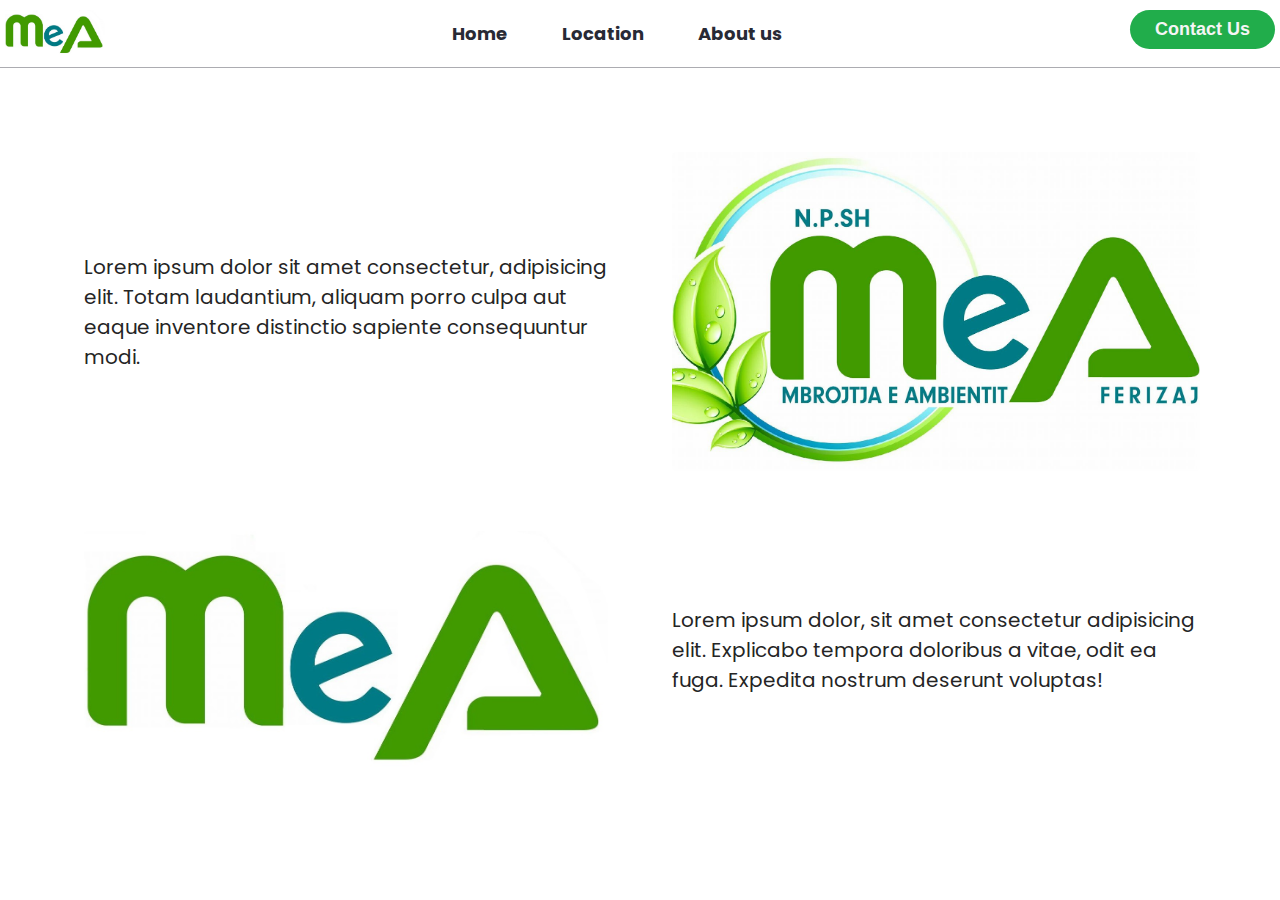
==== about.html @ 87d4a480 "Extra Body" ====
<!DOCTYPE html>
<html lang="en">
<head>
    <title>About US </title>
    <link rel="stylesheet" href="https://pro.fontawesome.com/releases/v5.10.0/css/all.css">
    <link rel="stylesheet" href="about.css">
    <link rel="stylesheet" href="Navbar.css">
    <link rel="stylesheet" href="Style.css">
</head>
<body>
    <header class="header">
    <nav class="nav">
      <div class="logo"><a href="#"><img src="img/MEA_logo.jpg" alt="MEA_logo" ></a></div>
      
      <div class="navBar">
        <div><a href="index.html">Home</a> </div>
        <div><a target="_blank" href="https://www.google.com/maps/@42.3708608,21.2019423,157m/data=!3m1!1e3">Location</a></div>
        <div><a href="#">About us</a> </div>
      </div>
      <a href="contact_us.html" class="button"><button>Contact Us</button></a>
    </nav>  
   </header>

   <di class="grid-1">

    <div class="pg"><p>Lorem ipsum dolor sit amet consectetur, adipisicing elit. Totam laudantium, aliquam porro culpa aut eaque inventore distinctio sapiente consequuntur modi.</p></div> 
    <div class="photo"><img src="img/MEA.jpg" alt="MeA"></div>  
    <div class="photo2"><img src="img/MEA_logo.jpg" alt="MeA logo"></div><div class="pg"><p>Lorem ipsum dolor, sit amet consectetur adipisicing elit. Explicabo tempora doloribus a vitae, odit ea fuga. Expedita nostrum deserunt voluptas! </p></div>
    




   </div>










</body>
</html>
---- about.css ----
@import url('https://fonts.googleapis.com/css2?family=Poppins:wght@200;300;400&display=swap');

* {
    margin: 0;
    padding: 0;
    box-sizing: border-box;
}

body {
    top: 0;
    line-height: 1.5;
    font-family: 'Poppins', sans-serif;
}



.grid-1 {
    display: grid;
    margin: 5% 5%;
    /* width: 500px;
    height: 500px;*/
    grid-template-columns: 3fr 3fr;
    grid-row: 100px;
    grid-column: 400px;
    grid-column-gap: 20px;
    grid-row-gap: 20px;
}

.photo img,
.photo2 img {

    width: 33rem;
    height: 100%;
    border-radius: 5px;
    border-color: none;
    box-shadow: 1px 2px 10px 11px white;

}

.pg,
.photo,
.photo2 {

    padding: 20px;
    border-radius: 10px;
    color: rgb(37, 37, 37);
    display: flex;
    align-items: center;
    justify-content: center;
    font-size: 20px;

}
---- Navbar.css ----
header {
    background-color: rgb(255, 255, 255);
    position: relative;
    width: 100%;
    top: 0;
    left: 0;
    border-bottom: solid 1px rgba(40, 42, 53, 0.39);
}

.nav {

    display: flex;
    flex-direction: row;
    padding-top: 10px;
    justify-content: space-between;
}

.navBar {
    white-space: nowrap;
    display: flex;
    flex-direction: row;
    justify-content: space-around;
    width: 30%;
    padding-top: 10px;
}

.logo {
    width: 100px;
    margin-bottom: 5px;
    margin-left: 5px;
}

.logo img {
    width: 100px;
}

button {
    margin-right: 5px;
    padding: 9px 25px;
    background-color: #11a73eee;
    border: none;
    border-radius: 50px;
    cursor: pointer;
    transition: all 0.3s ease 0s;
    color: whitesmoke;
    text-decoration: none;
    font-weight: bold;
    font-size: 18px;
}

.navBar a {
    font-weight: bold;
    font-size: 18px;
    color: rgb(40, 42, 53);
    /*#edf0f1;*/
    text-decoration: none;
}

button:hover {
    background-color: #007c25;
    color: white;
}

.navBar a {
    transition: all 0.3s ease 0s;
}

.navBar a:hover {
    color: #00a933;
}
---- Style.css ----
@import url('https://fonts.googleapis.com/css2?family=Poppins:wght@200;300;400&display=swap');

* {
  margin: 0;
  padding: 0;
  box-sizing: border-box;
}

body {
  top: 0;
  /* background-color: rgb(40, 42, 53); */
  /* font-family: Verdana, sans-serif; */
  line-height: 1.5;
  font-family: 'Poppins', sans-serif;

}

.mea_pres {
  display: flex;
  width: 100%;
  justify-content: space-evenly;
  margin-top: 70px;
}


.mea_pres img {
  margin-top: 2%;
  width: 43rem;
  height: 100%;
  border-radius: 50px;
  border-color: none;
  box-shadow: 1px 2px 10px 11px white;
}

.card {
  padding: 3%;
  width: 30%;
  height: 40%;
  color: rgb(255, 255, 255);
  border-color: rgba(15, 168, 56, 0.815);
  background-color: rgba(15, 168, 56, 0.815);
  border-radius: 10px;
  font-family: 'Poppins', sans-serif;
  font-weight: 500;
  margin: 6%;
  box-shadow: 1px 2px 10px 20px rgba(15, 168, 56, 0.815);
}

@media (max-width:860px) {
  .mea_pres {
    flex-wrap: wrap;
  }

  .card {

    width: 90%;
  }

  .mea_pres img {
    width: 30rem;
  }
}
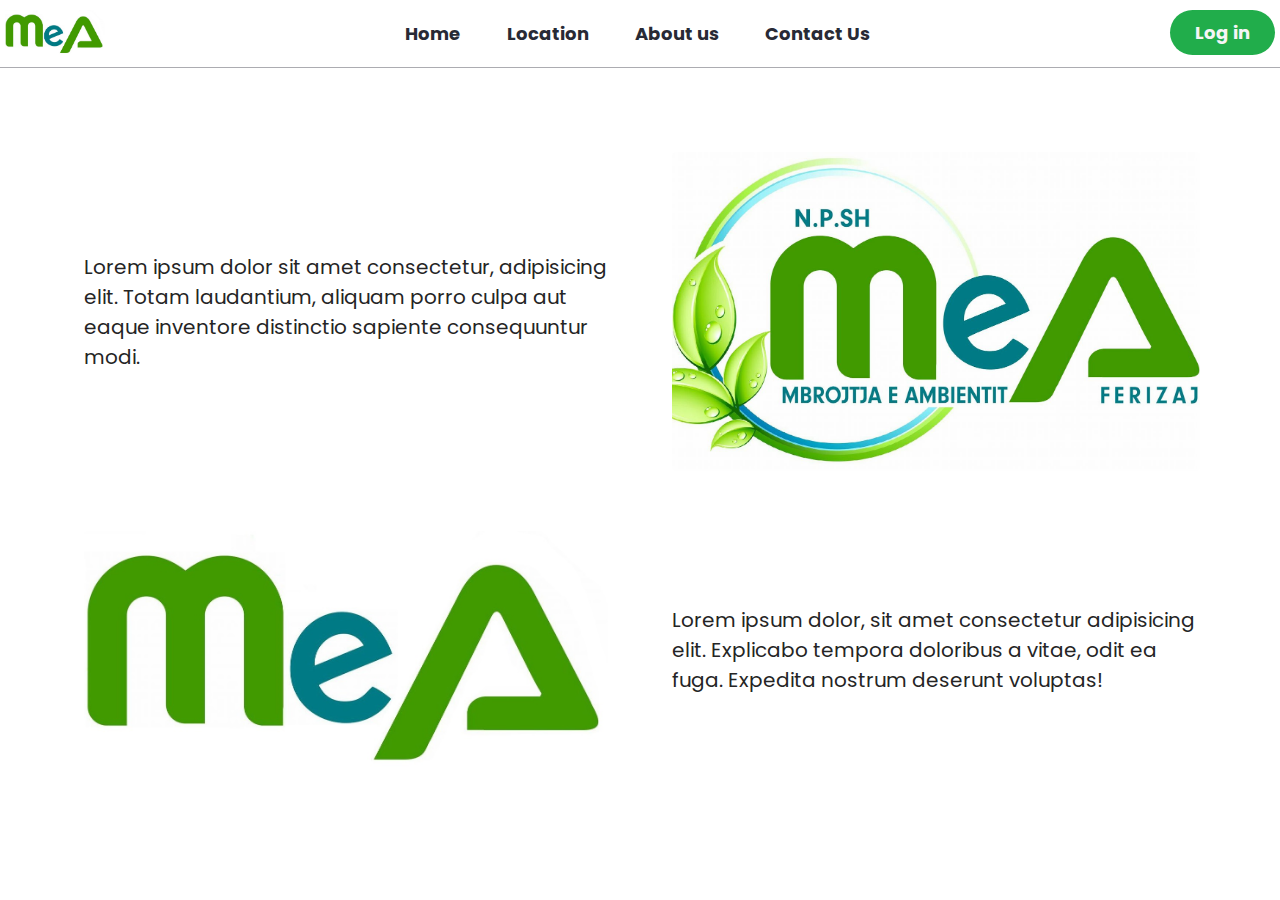
==== commit 84143e62: "Login + Contact Us addons" ====
--- a/about.html
+++ b/about.html
@@ -10,16 +10,19 @@
 <body>
     <header class="header">
     <nav class="nav">
-      <div class="logo"><a href="#"><img src="img/MEA_logo.jpg" alt="MEA_logo" ></a></div>
+      <div class="logo"><a href="#"><img  src="img/MEA_logo.jpg" alt="MEA_logo"  ></a></div>
       
-      <div class="navBar">
-        <div><a href="index.html">Home</a> </div>
-        <div><a target="_blank" href="https://www.google.com/maps/@42.3708608,21.2019423,157m/data=!3m1!1e3">Location</a></div>
-        <div><a href="#">About us</a> </div>
-      </div>
-      <a href="contact_us.html" class="button"><button>Contact Us</button></a>
+        <div class="navBar">
+          <div><a href="Index.html">Home</a> </div>
+          <div><a target="_blank" href="https://www.google.com/maps/place/HiB+Petrol+-+Bibaj/@42.370946,21.201481,157m/data=!3m1!1e3!4m5!3m4!1s0x13547d594f1be4dd:0x46d50595f9ff39c7!8m2!3d42.371163!4d21.2009026">Location</a>  </div>
+          <div><a href="about.html">About us</a> </div>
+          <div><a href="contact_us.html">Contact Us</a>
+          </div>
+          </div>
+        </div>
+          <a href="login.html" class="button"><button>Log in </button></a>
     </nav>  
-   </header>
+  </header>
 
    <di class="grid-1">
 
--- a/Navbar.css
+++ b/Navbar.css
@@ -1,3 +1,5 @@
+@import url('https://fonts.googleapis.com/css2?family=Poppins:wght@200;300;400&display=swap');
+
 header {
     background-color: rgb(255, 255, 255);
     position: relative;
@@ -5,6 +7,7 @@
     top: 0;
     left: 0;
     border-bottom: solid 1px rgba(40, 42, 53, 0.39);
+    font-family: 'Poppins', sans-serif;
 }
 
 .nav {
@@ -20,7 +23,7 @@
     display: flex;
     flex-direction: row;
     justify-content: space-around;
-    width: 30%;
+    width: 40%;
     padding-top: 10px;
 }
 
@@ -41,7 +44,7 @@
     border: none;
     border-radius: 50px;
     cursor: pointer;
-    transition: all 0.3s ease 0s;
+    transition: all 0.3s ease-in-out 0s;
     color: whitesmoke;
     text-decoration: none;
     font-weight: bold;
@@ -54,18 +57,27 @@
     color: rgb(40, 42, 53);
     /*#edf0f1;*/
     text-decoration: none;
+
 }
 
 button:hover {
-    background-color: #007c25;
+    background-color: #007f67;
     color: white;
 }
 
 .navBar a {
-    transition: all 0.3s ease 0s;
+    transition: all 0.3s ease-in-out 0s;
 }
 
 .navBar a:hover {
     color: #00a933;
 }
 
+@media (max-width:900px) {
+
+    .navBar {
+        width: 60%;
+    }
+
+
+}--- a/Style.css
+++ b/Style.css
@@ -3,7 +3,8 @@
 * {
   margin: 0;
   padding: 0;
-  box-sizing: border-box;
+  box-sizing: border-box; 
+  font-family: 'Poppins', sans-serif;
 }
 
 body {
@@ -11,7 +12,7 @@
   /* background-color: rgb(40, 42, 53); */
   /* font-family: Verdana, sans-serif; */
   line-height: 1.5;
-  font-family: 'Poppins', sans-serif;
+ 
 
 }
 
@@ -46,7 +47,7 @@
   box-shadow: 1px 2px 10px 20px rgba(15, 168, 56, 0.815);
 }
 
-@media (max-width:860px) {
+@media (max-width:1100px) {
   .mea_pres {
     flex-wrap: wrap;
   }
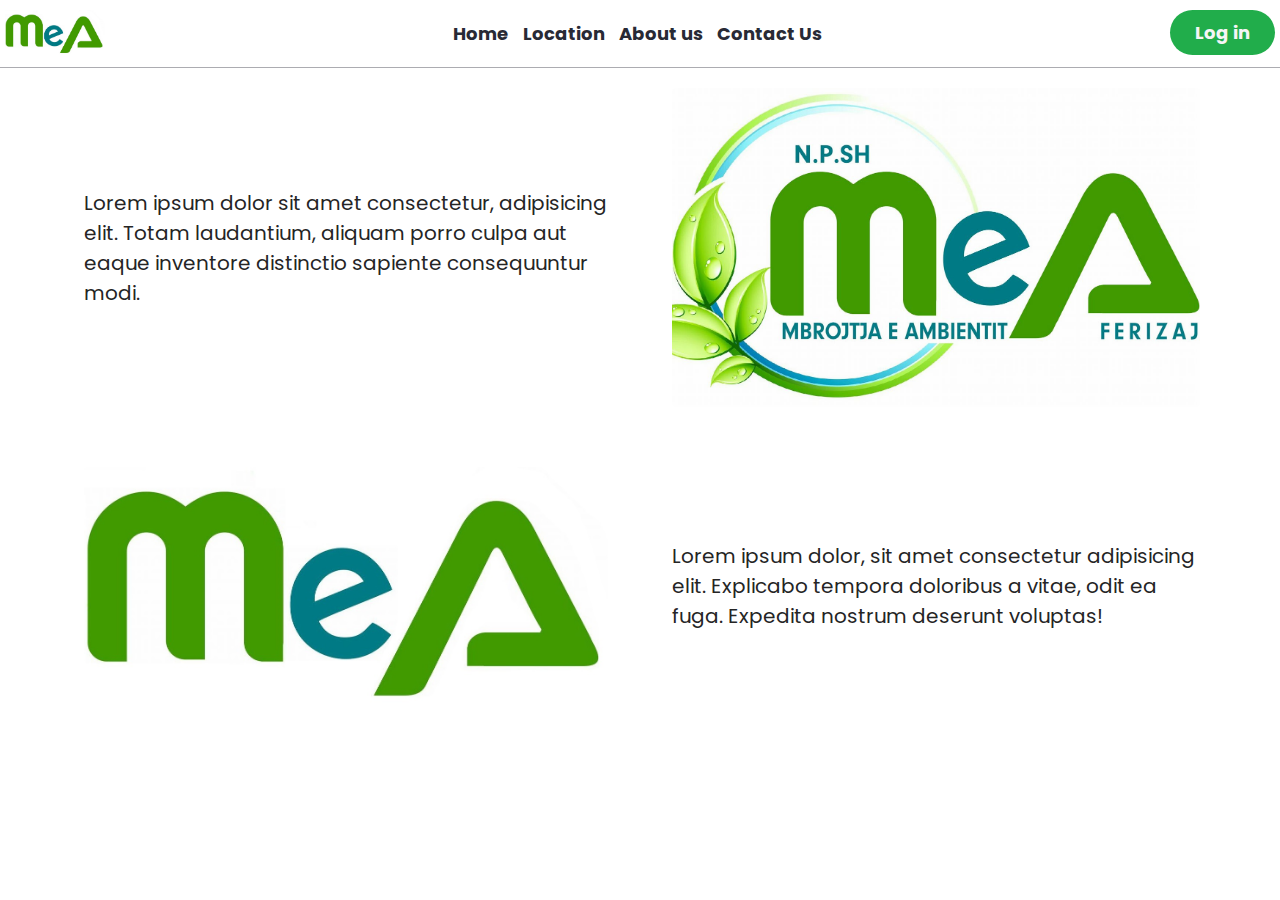
==== commit f1bf478b: "Extra Changes" ====
--- a/about.html
+++ b/about.html
@@ -16,7 +16,7 @@
           <div><a href="Index.html">Home</a> </div>
           <div><a target="_blank" href="https://www.google.com/maps/place/HiB+Petrol+-+Bibaj/@42.370946,21.201481,157m/data=!3m1!1e3!4m5!3m4!1s0x13547d594f1be4dd:0x46d50595f9ff39c7!8m2!3d42.371163!4d21.2009026">Location</a>  </div>
           <div><a href="about.html">About us</a> </div>
-          <div><a href="contact_us.html">Contact Us</a>
+          <div><a href="contact.html">Contact Us</a>
           </div>
           </div>
         </div>
@@ -29,11 +29,6 @@
     <div class="pg"><p>Lorem ipsum dolor sit amet consectetur, adipisicing elit. Totam laudantium, aliquam porro culpa aut eaque inventore distinctio sapiente consequuntur modi.</p></div> 
     <div class="photo"><img src="img/MEA.jpg" alt="MeA"></div>  
     <div class="photo2"><img src="img/MEA_logo.jpg" alt="MeA logo"></div><div class="pg"><p>Lorem ipsum dolor, sit amet consectetur adipisicing elit. Explicabo tempora doloribus a vitae, odit ea fuga. Expedita nostrum deserunt voluptas! </p></div>
-    
-
-
-
-
    </div>
 
 
--- a/about.css
+++ b/about.css
@@ -1,24 +1,6 @@
-@import url('https://fonts.googleapis.com/css2?family=Poppins:wght@200;300;400&display=swap');
-
-* {
-    margin: 0;
-    padding: 0;
-    box-sizing: border-box;
-}
-
-body {
-    top: 0;
-    line-height: 1.5;
-    font-family: 'Poppins', sans-serif;
-}
-
-
-
 .grid-1 {
     display: grid;
-    margin: 5% 5%;
-    /* width: 500px;
-    height: 500px;*/
+    margin: 0% 5% 5%;
     grid-template-columns: 3fr 3fr;
     grid-row: 100px;
     grid-column: 400px;
@@ -49,4 +31,22 @@
     justify-content: center;
     font-size: 20px;
 
+}
+
+.about h1 {
+    display: flex;
+    justify-content: center;
+    padding: 0 50%;
+    margin-bottom: 10px;
+    white-space: nowrap;
+    background-color: rgba(190, 19, 19, 0.952);
+}
+
+#about {
+    display: flex;
+    justify-content: center;
+    padding: 0 50%;
+    margin-bottom: 10px;
+    white-space: nowrap;
+    background-color: rgba(245, 245, 245, 0.952);
 }--- a/Navbar.css
+++ b/Navbar.css
@@ -1,4 +1,4 @@
-@import url('https://fonts.googleapis.com/css2?family=Poppins:wght@200;300;400&display=swap');
+
 
 header {
     background-color: rgb(255, 255, 255);
@@ -8,14 +8,16 @@
     left: 0;
     border-bottom: solid 1px rgba(40, 42, 53, 0.39);
     font-family: 'Poppins', sans-serif;
+   
 }
 
 .nav {
-
     display: flex;
     flex-direction: row;
     padding-top: 10px;
     justify-content: space-between;
+    font-weight: bold; 
+    font-size: 18px; 
 }
 
 .navBar {
@@ -23,7 +25,7 @@
     display: flex;
     flex-direction: row;
     justify-content: space-around;
-    width: 40%;
+    width: 30%;
     padding-top: 10px;
 }
 
@@ -46,16 +48,13 @@
     cursor: pointer;
     transition: all 0.3s ease-in-out 0s;
     color: whitesmoke;
-    text-decoration: none;
+    /* text-decoration: none; */
     font-weight: bold;
     font-size: 18px;
 }
 
 .navBar a {
-    font-weight: bold;
-    font-size: 18px;
     color: rgb(40, 42, 53);
-    /*#edf0f1;*/
     text-decoration: none;
 
 }
@@ -74,10 +73,7 @@
 }
 
 @media (max-width:900px) {
-
     .navBar {
         width: 60%;
     }
-
-
 }--- a/Style.css
+++ b/Style.css
@@ -3,17 +3,13 @@
 * {
   margin: 0;
   padding: 0;
-  box-sizing: border-box; 
+  box-sizing: border-box;
   font-family: 'Poppins', sans-serif;
 }
 
 body {
   top: 0;
-  /* background-color: rgb(40, 42, 53); */
-  /* font-family: Verdana, sans-serif; */
   line-height: 1.5;
- 
-
 }
 
 .mea_pres {
@@ -60,4 +56,16 @@
   .mea_pres img {
     width: 30rem;
   }
+}
+
+
+
+#active::after {
+  content: '';
+  display: flex;
+  margin-left: -10%;
+  width: 120%;
+  height: 10%;
+  border-radius: 10px;
+  background: #11a73eee;
 }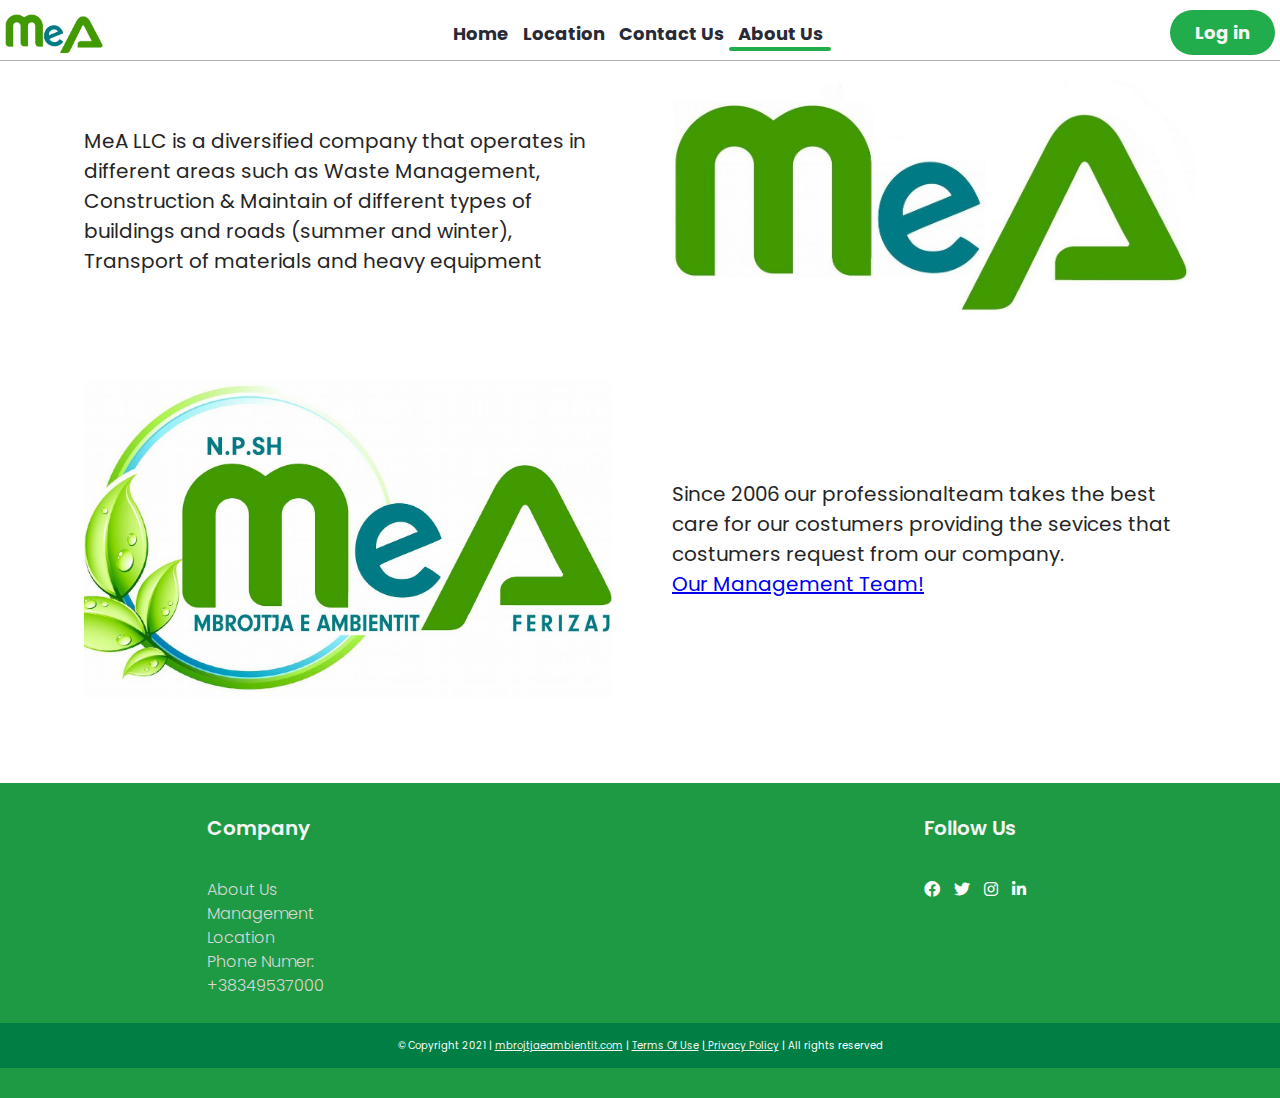
==== commit acc2b62f: "Extra Changes" ====
--- a/about.html
+++ b/about.html
@@ -1,22 +1,24 @@
-<!DOCTYPE html>
-<html lang="en">
+
+<html>
 <head>
-    <title>About US </title>
-    <link rel="stylesheet" href="https://pro.fontawesome.com/releases/v5.10.0/css/all.css">
-    <link rel="stylesheet" href="about.css">
-    <link rel="stylesheet" href="Navbar.css">
-    <link rel="stylesheet" href="Style.css">
+  <title>Home Page</title>
+  <link rel="stylesheet" href="Style.css">
+  <link rel="stylesheet" href="Navbar.css">
+  <link rel="stylesheet" href="about.css">
+  <link rel="stylesheet" href="Footer.css">
+  <link rel="stylesheet" href="https://cdnjs.cloudflare.com/ajax/libs/font-awesome/6.0.0-beta3/css/all.min.css">
 </head>
 <body>
-    <header class="header">
+  <header class="header">
     <nav class="nav">
       <div class="logo"><a href="#"><img  src="img/MEA_logo.jpg" alt="MEA_logo"  ></a></div>
       
         <div class="navBar">
-          <div><a href="Index.html">Home</a> </div>
-          <div><a target="_blank" href="https://www.google.com/maps/place/HiB+Petrol+-+Bibaj/@42.370946,21.201481,157m/data=!3m1!1e3!4m5!3m4!1s0x13547d594f1be4dd:0x46d50595f9ff39c7!8m2!3d42.371163!4d21.2009026">Location</a>  </div>
-          <div><a href="about.html">About us</a> </div>
+          <div  ><a href="Index.html">Home</a> </div>
+          <div><a target="_blank" href="https://www.google.com/maps/place/Mbrojtja+e+Ambientit/@42.3710962,21.199601,17z/data=!3m1!4b1!4m5!3m4!1s0x13547dba0a090c11:0xbd2d5cdba67bf3ea!8m2!3d42.3710923!4d21.2017897">Location</a>  </div>
           <div><a href="contact.html">Contact Us</a>
+          </div>
+          <div><a id="active" href="about.html">About Us</a>
           </div>
           </div>
         </div>
@@ -24,21 +26,44 @@
     </nav>  
   </header>
 
-   <di class="grid-1">
-
-    <div class="pg"><p>Lorem ipsum dolor sit amet consectetur, adipisicing elit. Totam laudantium, aliquam porro culpa aut eaque inventore distinctio sapiente consequuntur modi.</p></div> 
-    <div class="photo"><img src="img/MEA.jpg" alt="MeA"></div>  
-    <div class="photo2"><img src="img/MEA_logo.jpg" alt="MeA logo"></div><div class="pg"><p>Lorem ipsum dolor, sit amet consectetur adipisicing elit. Explicabo tempora doloribus a vitae, odit ea fuga. Expedita nostrum deserunt voluptas! </p></div>
-   </div>
 
 
+  <div class="grid-1">
 
-
-
-
-
-
-
-
+    <div class="pg"><p>
+      MeA LLC is a diversified company that operates in different areas such as Waste Management, Construction & Maintain of different types of buildings and roads (summer and winter), Transport of materials and heavy equipment
+    </p></div> 
+    <div class="photo"><img src="img/MEA_logo.jpg" alt="MeA"></div>  
+    <div class="photo2"><img src="img/MEA.jpg" alt="MeA logo"></div><div class="pg"><p>Since 2006 our professionalteam takes the best care for our costumers providing the sevices that costumers request from our company. <br>
+    <a id="team" href="managment.html"> Our Management Team!</a>
+    </p></div>
+  </div>
+<footer class="footer">
+   <div class="container">
+     <div class="row">                      
+       <div class="footer-col">
+          <h4>Company</h4>
+            <ul>
+              <li><a href="about.css">About Us</a></li>
+              <li><a href="#">Management</a></li>
+              <li><a href="https://www.google.com/maps/place/Mbrojtja+e+Ambientit/@42.3710962,21.199601,17z/data=!3m1!4b1!4m5!3m4!1s0x13547dba0a090c11:0xbd2d5cdba67bf3ea!8m2!3d42.3710923!4d21.2017897">Location</a></li>
+              <li><a href="#">Phone Numer: +38349537000</a></li>
+             </ul>
+        </div>
+      <div class="footer-col">
+        <h4>Follow Us</h4>
+      <div class="social-links">
+      <a href="https://www.facebook.com/npshmea/"><i id="" class="fab fa-facebook"></i></a>
+      <a href="#"><i class="fab fa-twitter"></i></a>
+      <a href="#"><i class="fab fa-instagram"></i></a>
+      <a href="https://www.linkedin.com/company/mea-shpk/mycompany/?viewAsMember=true"><i class="fab fa-linkedin-in"></i></a>
+         </div>
+       </div>
+       </div>
+       </div>
+         <div class="outer-footer">
+            © Copyright 2021 | <a href="">mbrojtjaeambientit.com</a> |  <a href=""> Terms Of Use</a> |<a href=""> Privacy Policy​</a> ​| All rights reserved
+         </div>
+  </footer>
 </body>
 </html>--- a/about.css
+++ b/about.css
@@ -1,3 +1,4 @@
+
 .grid-1 {
     display: grid;
     margin: 0% 5% 5%;
@@ -33,16 +34,9 @@
 
 }
 
-.about h1 {
-    display: flex;
-    justify-content: center;
-    padding: 0 50%;
-    margin-bottom: 10px;
-    white-space: nowrap;
-    background-color: rgba(190, 19, 19, 0.952);
-}
 
 #about {
+    margin-top: 2%;
     display: flex;
     justify-content: center;
     padding: 0 50%;
--- a/Footer.css
+++ b/Footer.css
@@ -0,0 +1,105 @@
+.container {
+    max-width: 70%;
+    margin: auto;
+}
+
+.row {
+    display: flex;
+    justify-content: space-between;
+    flex-wrap: wrap;
+
+}
+
+ul {
+    list-style: none;
+}
+
+.footer {
+    background-color: #018d2be1;
+    /* background-color: #007f67; */
+    padding: 30px 0;
+
+}
+
+.footer-col {
+    width: 20%;
+    padding: 0 15px;
+
+}
+
+.footer-col h4 {
+    font-size: 20px;
+    color: whitesmoke;
+    text-transform: capitalize;
+    margin-bottom: 35px;
+    font-weight: 600;
+    position: relative;
+}
+
+/* .footer-col ul li:not(:last-child) {
+  margin-bottom: 10px;
+} */
+
+.footer-col ul li a {
+    font-size: 16px;
+    text-transform: capitalize;
+    color: white;
+    text-decoration: none;
+    font-weight: 300;
+    color: #d8d8d8;
+    display: block;
+    transition: all 0.3s ease;
+}
+
+.footer-col ul li a:hover {
+    color: #ffffff;
+    padding-left: 10px;
+}
+
+.footer-col .social-links a {
+    display: inline;
+    height: 50px;
+    width: 50px;
+    background-color: rgba(97, 107, 116, 0);
+    margin: 0 10px 10px 0;
+    text-align: center;
+    line-height: 30px;
+    border-radius: 40%;
+    color: white;
+    transition: all 0.5s ease;
+}
+
+.footer-col .social-links a:hover {
+    color: #314b8b;
+    /* background-color: #ffffff; */
+}
+
+.outer-footer {
+    margin-top: 2%;
+    padding: 15px;
+    text-align: center;
+    color: white;
+    font-size: 10px;
+    /* background-color: rgba(56, 66, 80, 0.733); */
+    background-color: #007f44;
+
+
+}
+
+.outer-footer a {
+    color: whitesmoke;
+
+}
+
+/* @media(max-width: 767px) {
+  .footer-col {
+    width: 50%;
+    margin-bottom: 30px;
+  }
+}
+
+@media(max-width: 574px) {
+  .footer-col {
+    width: 100%;
+  }
+} */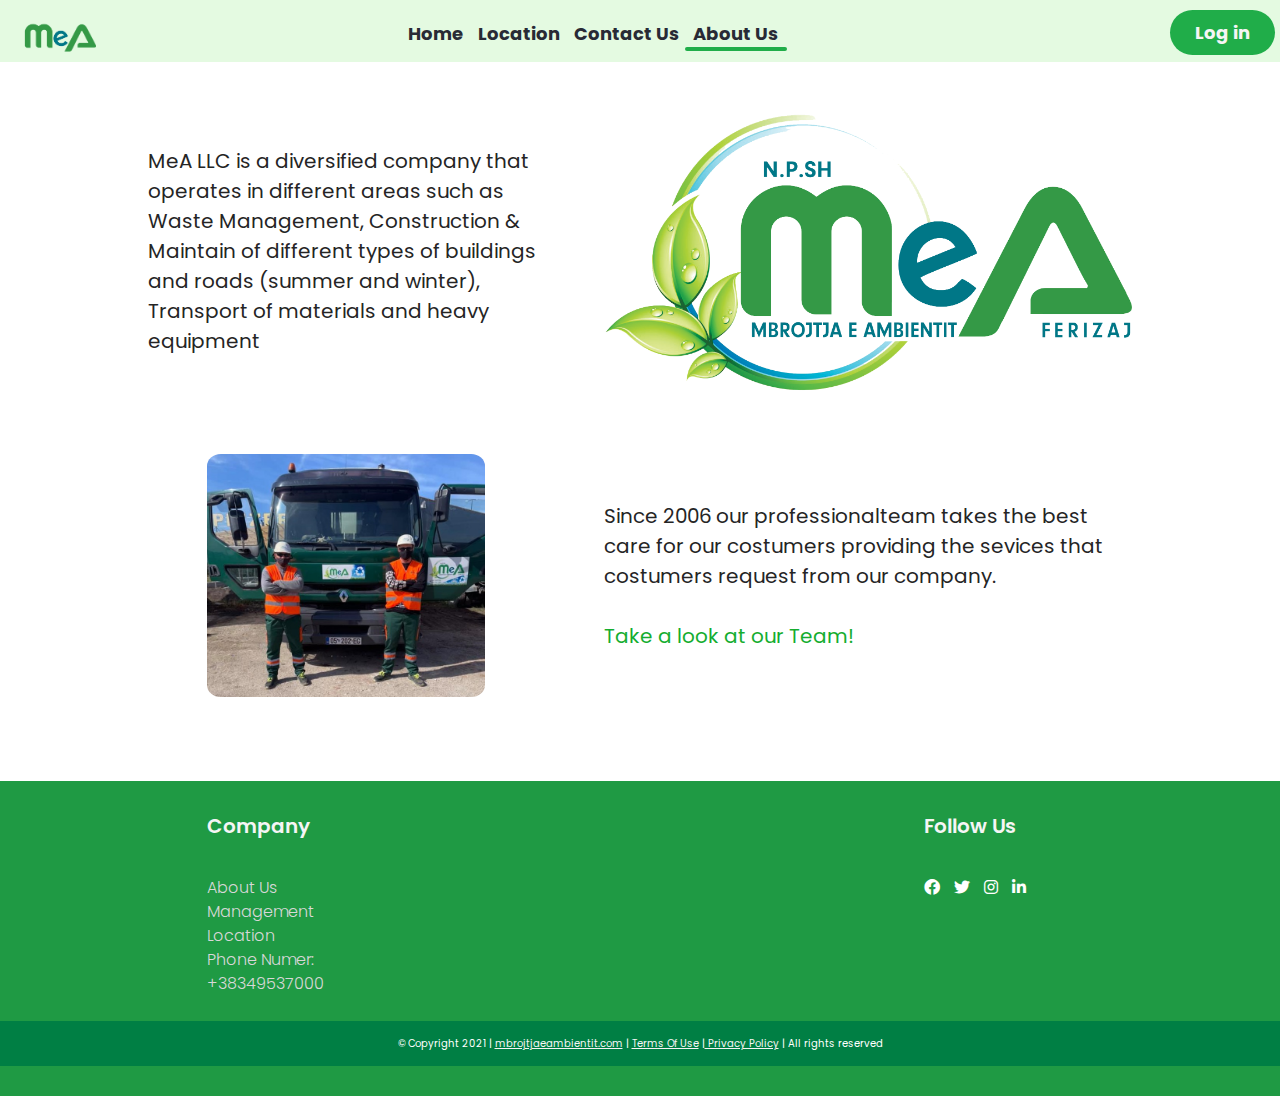
==== commit b4e36e07: "Extra Changes++" ====
--- a/about.html
+++ b/about.html
@@ -11,7 +11,7 @@
 <body>
   <header class="header">
     <nav class="nav">
-      <div class="logo"><a href="#"><img  src="img/MEA_logo.jpg" alt="MEA_logo"  ></a></div>
+      <div class="logo"><a href="#"><img  src="img/PNG logo.png" alt="MEA_logo"  ></a></div>
       
         <div class="navBar">
           <div  ><a href="Index.html">Home</a> </div>
@@ -33,9 +33,9 @@
     <div class="pg"><p>
       MeA LLC is a diversified company that operates in different areas such as Waste Management, Construction & Maintain of different types of buildings and roads (summer and winter), Transport of materials and heavy equipment
     </p></div> 
-    <div class="photo"><img src="img/MEA_logo.jpg" alt="MeA"></div>  
-    <div class="photo2"><img src="img/MEA.jpg" alt="MeA logo"></div><div class="pg"><p>Since 2006 our professionalteam takes the best care for our costumers providing the sevices that costumers request from our company. <br>
-    <a id="team" href="managment.html"> Our Management Team!</a>
+    <div class="photo"><img src="img/MEA PNG.png" alt="MeA"></div>  
+    <div class="photo"><img id="work" src="img/6.jpg" alt="MeA logo"></div><div class="pg"><p>Since 2006 our professionalteam takes the best care for our costumers providing the sevices that costumers request from our company. <br><br>
+    <a id="team" href="managment.html"> Take a look at our Team!</a>
     </p></div>
   </div>
 <footer class="footer">
@@ -44,8 +44,8 @@
        <div class="footer-col">
           <h4>Company</h4>
             <ul>
-              <li><a href="about.css">About Us</a></li>
-              <li><a href="#">Management</a></li>
+              <li><a href="about.html">About Us</a></li>
+              <li><a href="managment.html">Management</a></li>
               <li><a href="https://www.google.com/maps/place/Mbrojtja+e+Ambientit/@42.3710962,21.199601,17z/data=!3m1!4b1!4m5!3m4!1s0x13547dba0a090c11:0xbd2d5cdba67bf3ea!8m2!3d42.3710923!4d21.2017897">Location</a></li>
               <li><a href="#">Phone Numer: +38349537000</a></li>
              </ul>
--- a/Navbar.css
+++ b/Navbar.css
@@ -1,12 +1,12 @@
 
 
 header {
-    background-color: rgb(255, 255, 255);
+    background-color: rgb(228, 250, 225);
     position: relative;
     width: 100%;
     top: 0;
     left: 0;
-    border-bottom: solid 1px rgba(40, 42, 53, 0.39);
+    /* border-bottom: solid 1px rgba(40, 42, 53, 0.39); */
     font-family: 'Poppins', sans-serif;
    
 }
@@ -30,13 +30,12 @@
 }
 
 .logo {
-    width: 100px;
-    margin-bottom: 5px;
-    margin-left: 5px;
+    width: 1rem;
+
 }
 
 .logo img {
-    width: 100px;
+    width: 6rem;
 }
 
 button {
--- a/about.css
+++ b/about.css
@@ -1,7 +1,7 @@
 
 .grid-1 {
     display: grid;
-    margin: 0% 5% 5%;
+    margin: 2% 10% 5%;
     grid-template-columns: 3fr 3fr;
     grid-row: 100px;
     grid-column: 400px;
@@ -9,23 +9,20 @@
     grid-row-gap: 20px;
 }
 
-.photo img,
-.photo2 img {
+.photo img{
 
     width: 33rem;
     height: 100%;
-    border-radius: 5px;
+    border-radius: 5%;
     border-color: none;
     box-shadow: 1px 2px 10px 11px white;
 
 }
 
 .pg,
-.photo,
-.photo2 {
-
+.photo
+ {
     padding: 20px;
-    border-radius: 10px;
     color: rgb(37, 37, 37);
     display: flex;
     align-items: center;
@@ -34,6 +31,9 @@
 
 }
 
+#work{
+    width: 70%;
+}
 
 #about {
     margin-top: 2%;
@@ -43,4 +43,8 @@
     margin-bottom: 10px;
     white-space: nowrap;
     background-color: rgba(245, 245, 245, 0.952);
+}
+#team{
+    text-decoration: none;
+    color: rgb(21, 173, 47);
 }